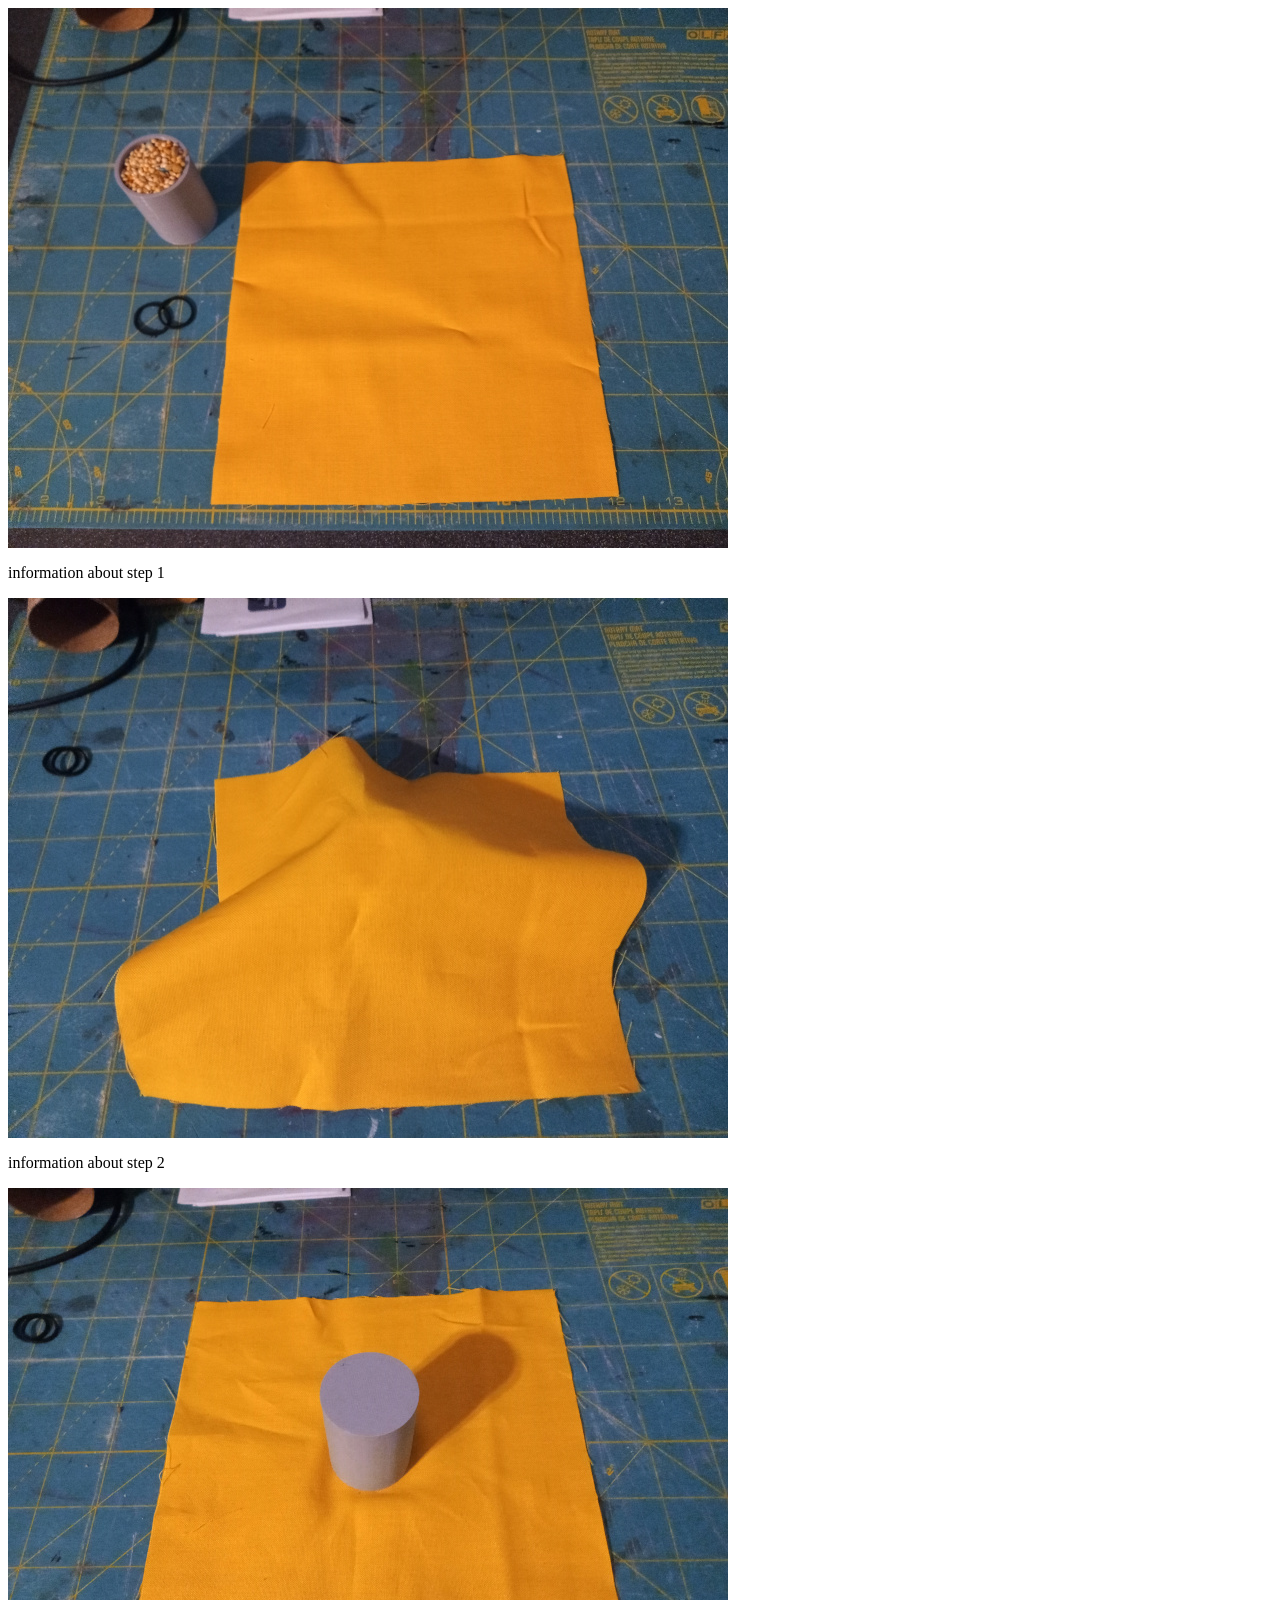
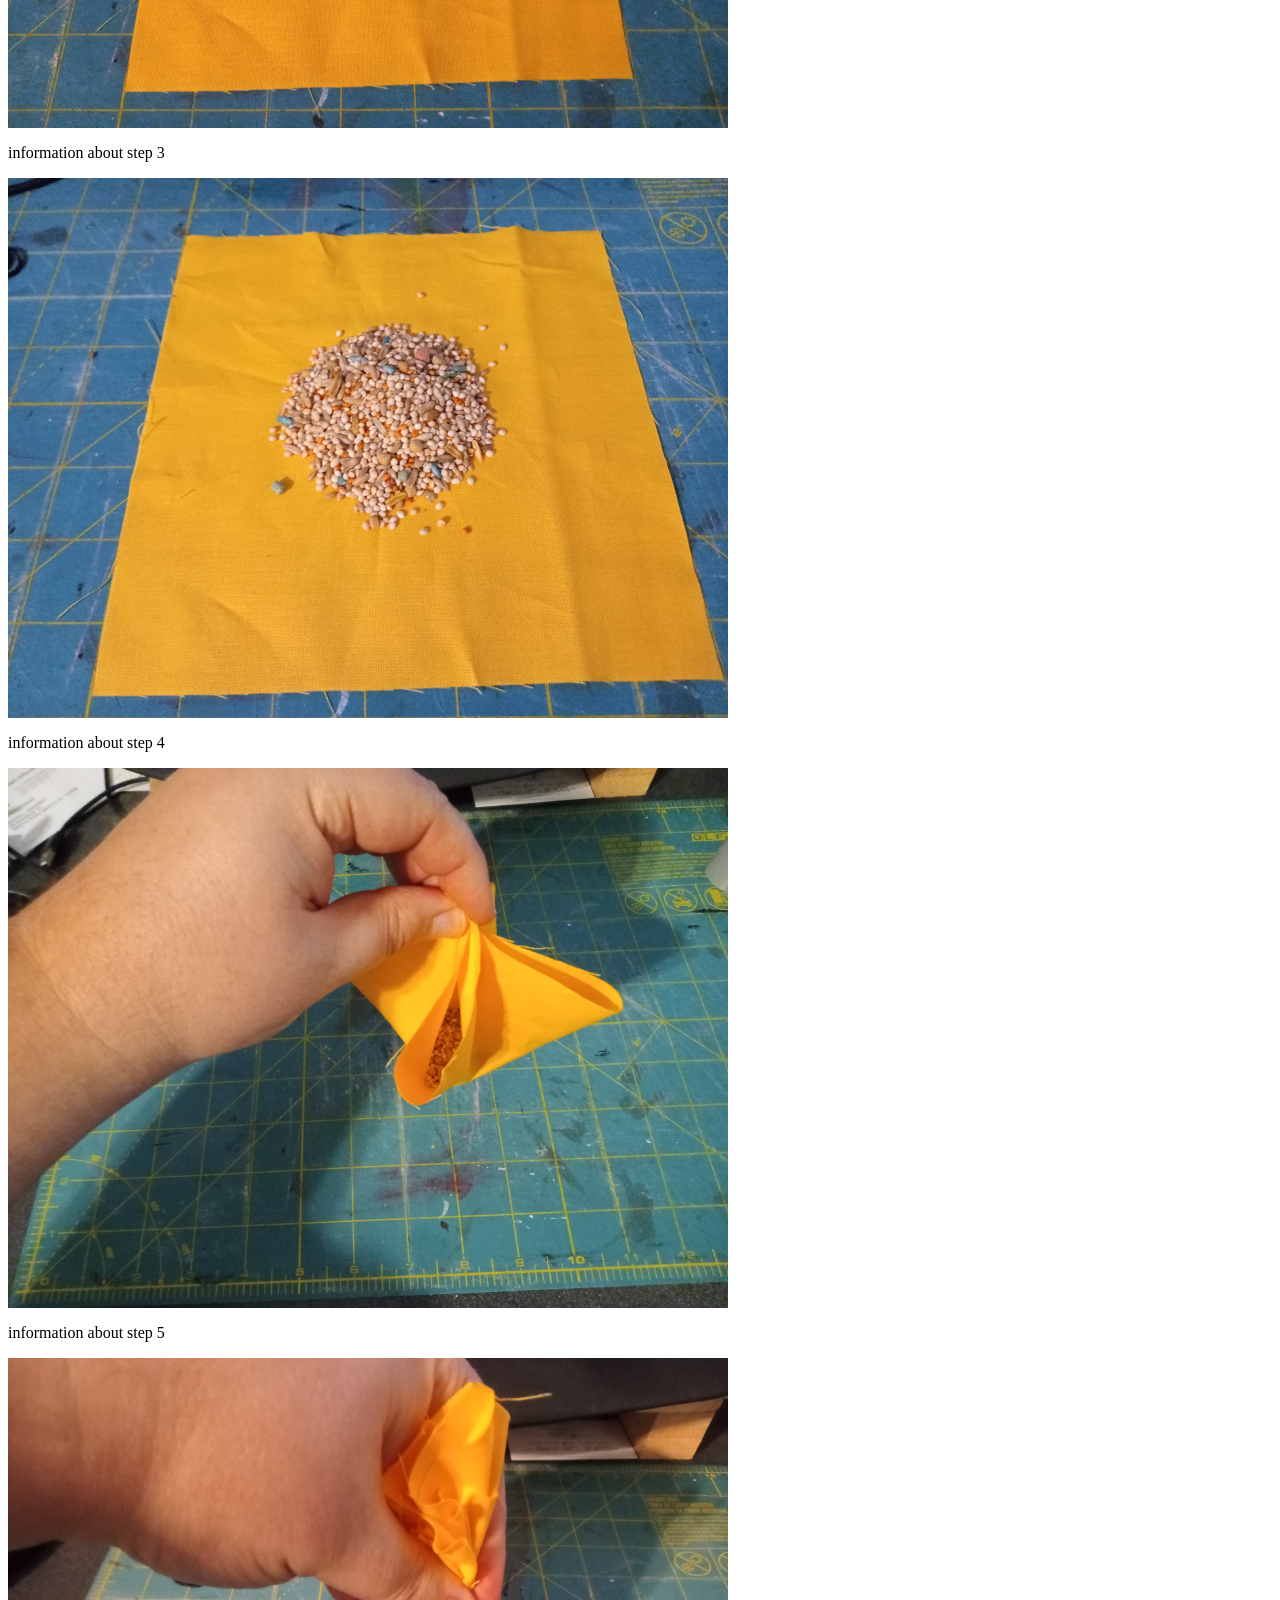
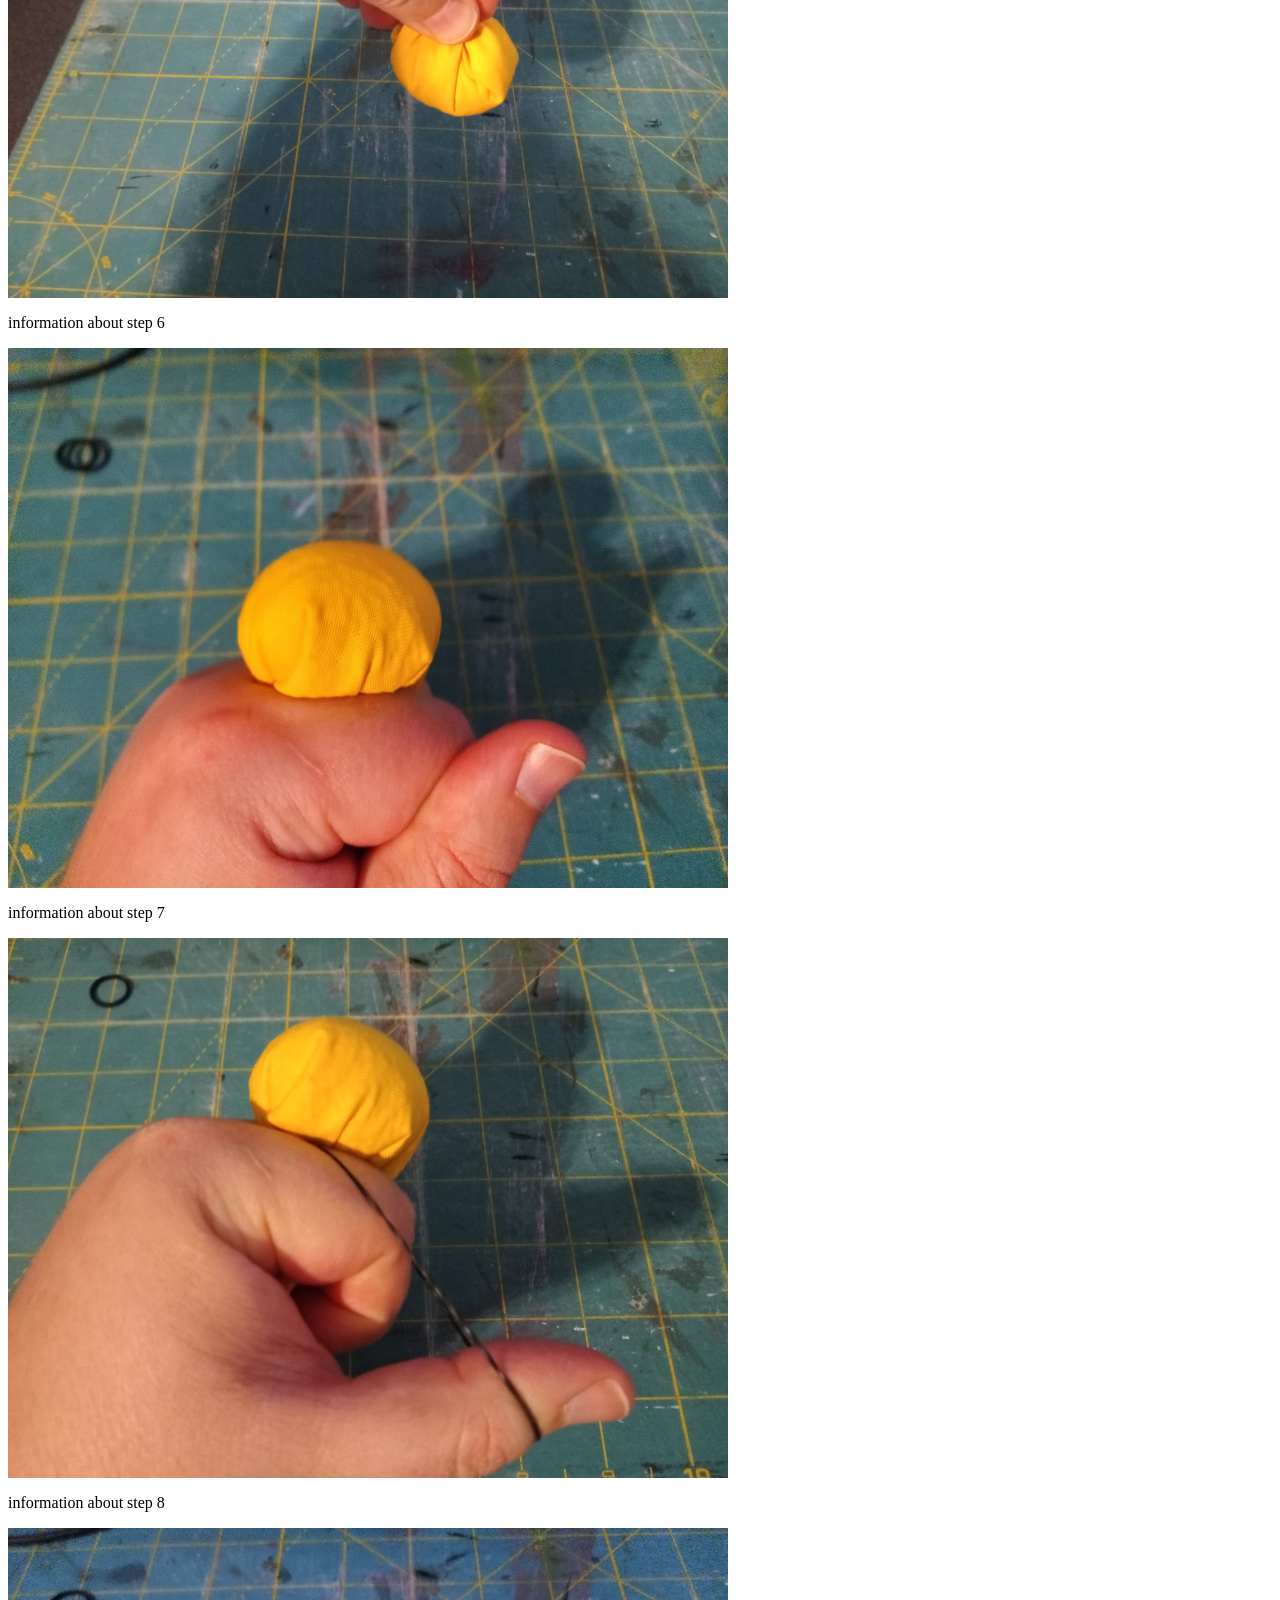
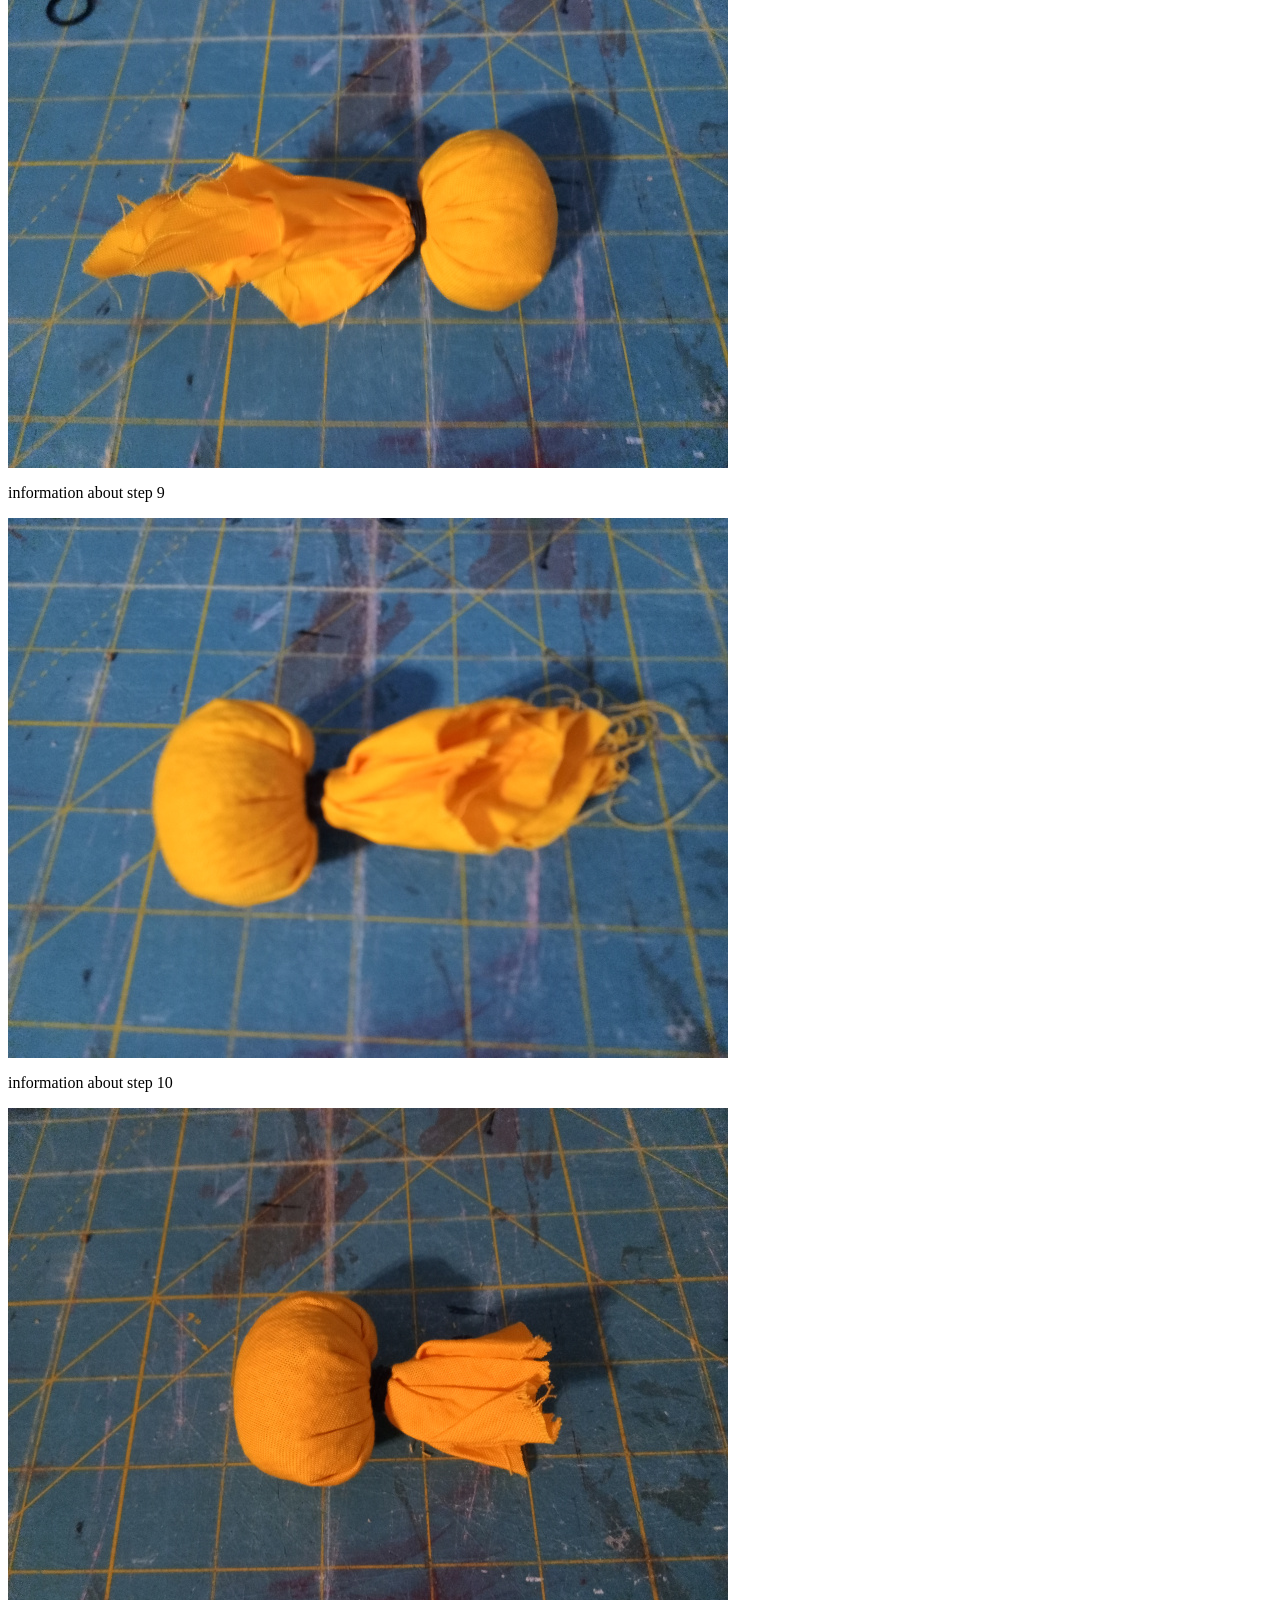
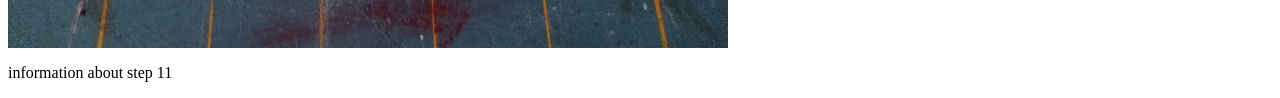
==== packet_tutorial/index.html @ 2afd7cb4 "images and dummy index for packet tutorial" ====
<html>

<head>
    <title>Basic Spell Packet Creation</title>
</head>

<body>
    <div class="slides">
        <div id="slide-1">
            <img src="./images/step1.jpg" />
            <p>information about step 1</p>
        </div>
        <div id="slide-2">
            <img src="./images/step2.jpg" />
            <p>information about step 2</p>
        </div>
        <div id="slide-3">
            <img src="./images/step3.jpg" />
            <p>information about step 3</p>
        </div>
        <div id="slide-4">
            <img src="./images/step4.jpg" />
            <p>information about step 4</p>
        </div>
        <div id="slide-5">
            <img src="./images/step5.jpg" />
            <p>information about step 5</p>
        </div>
        <div id="slide-6">
            <img src="./images/step6.jpg" />
            <p>information about step 6</p>
        </div>
        <div id="slide-7">
            <img src="./images/step7.jpg" />
            <p>information about step 7</p>
        </div>
        <div id="slide-8">
            <img src="./images/step8.jpg" />
            <p>information about step 8</p>
        </div>
        <div id="slide-9">
            <img src="./images/step9.jpg" />
            <p>information about step 9</p>
        </div>
        <div id="slide-10">
            <img src="./images/step10.jpg" />
            <p>information about step 10</p>
        </div>
        <div id="slide-11">
            <img src="./images/step11.jpg" />
            <p>information about step 11</p>
        </div>
    </div>
</body>

</html>
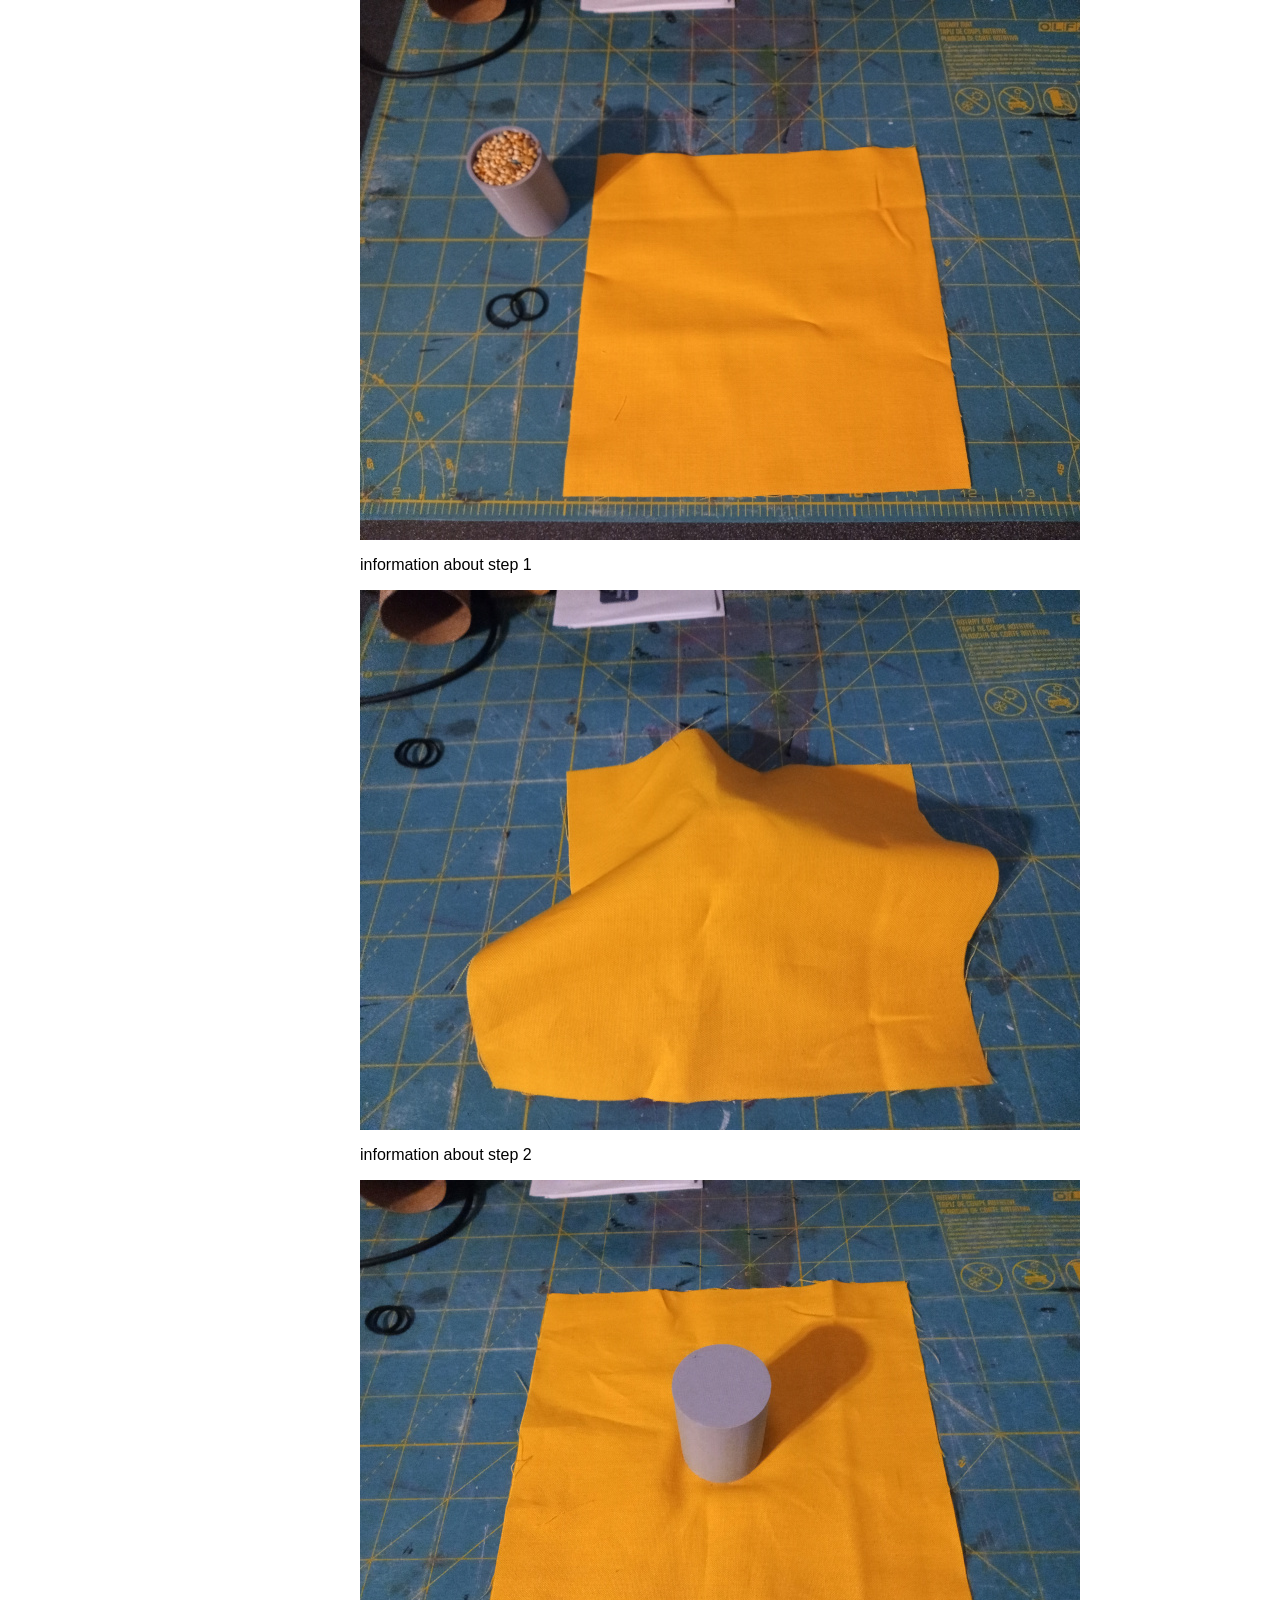
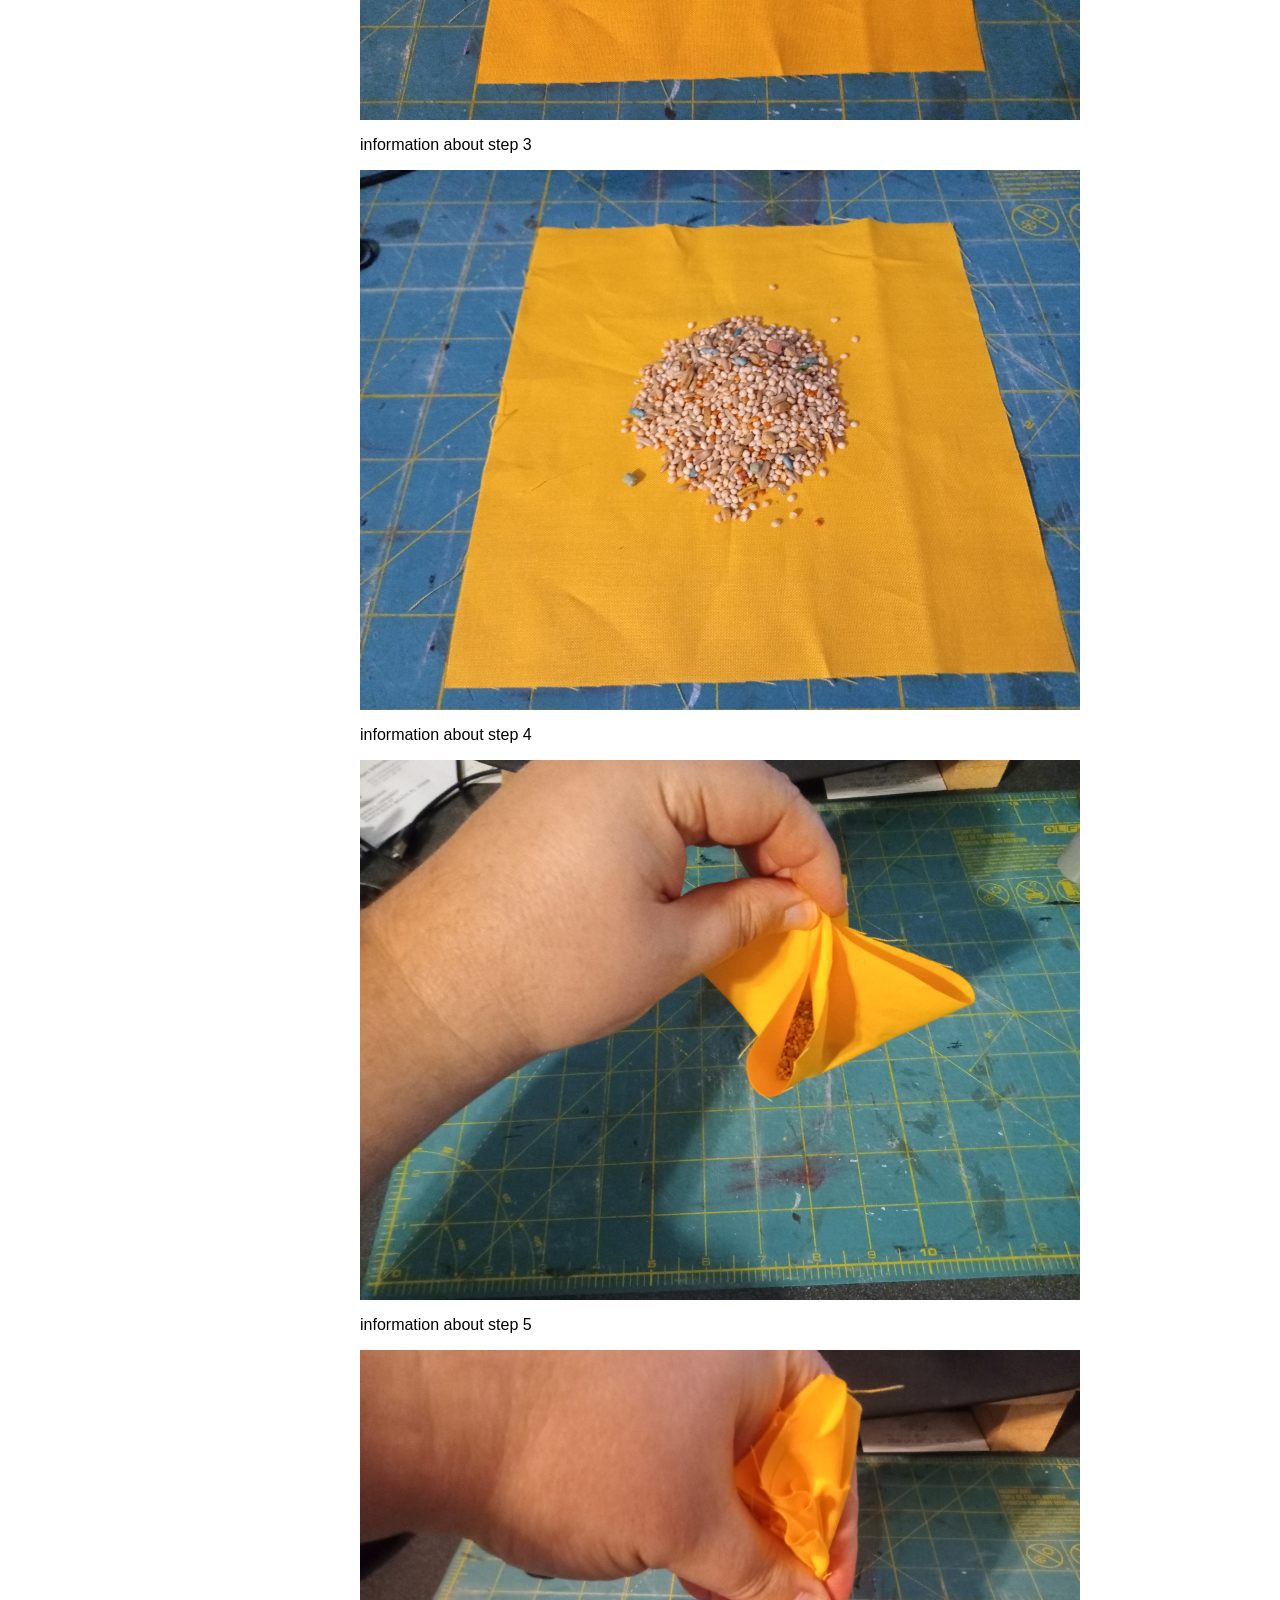
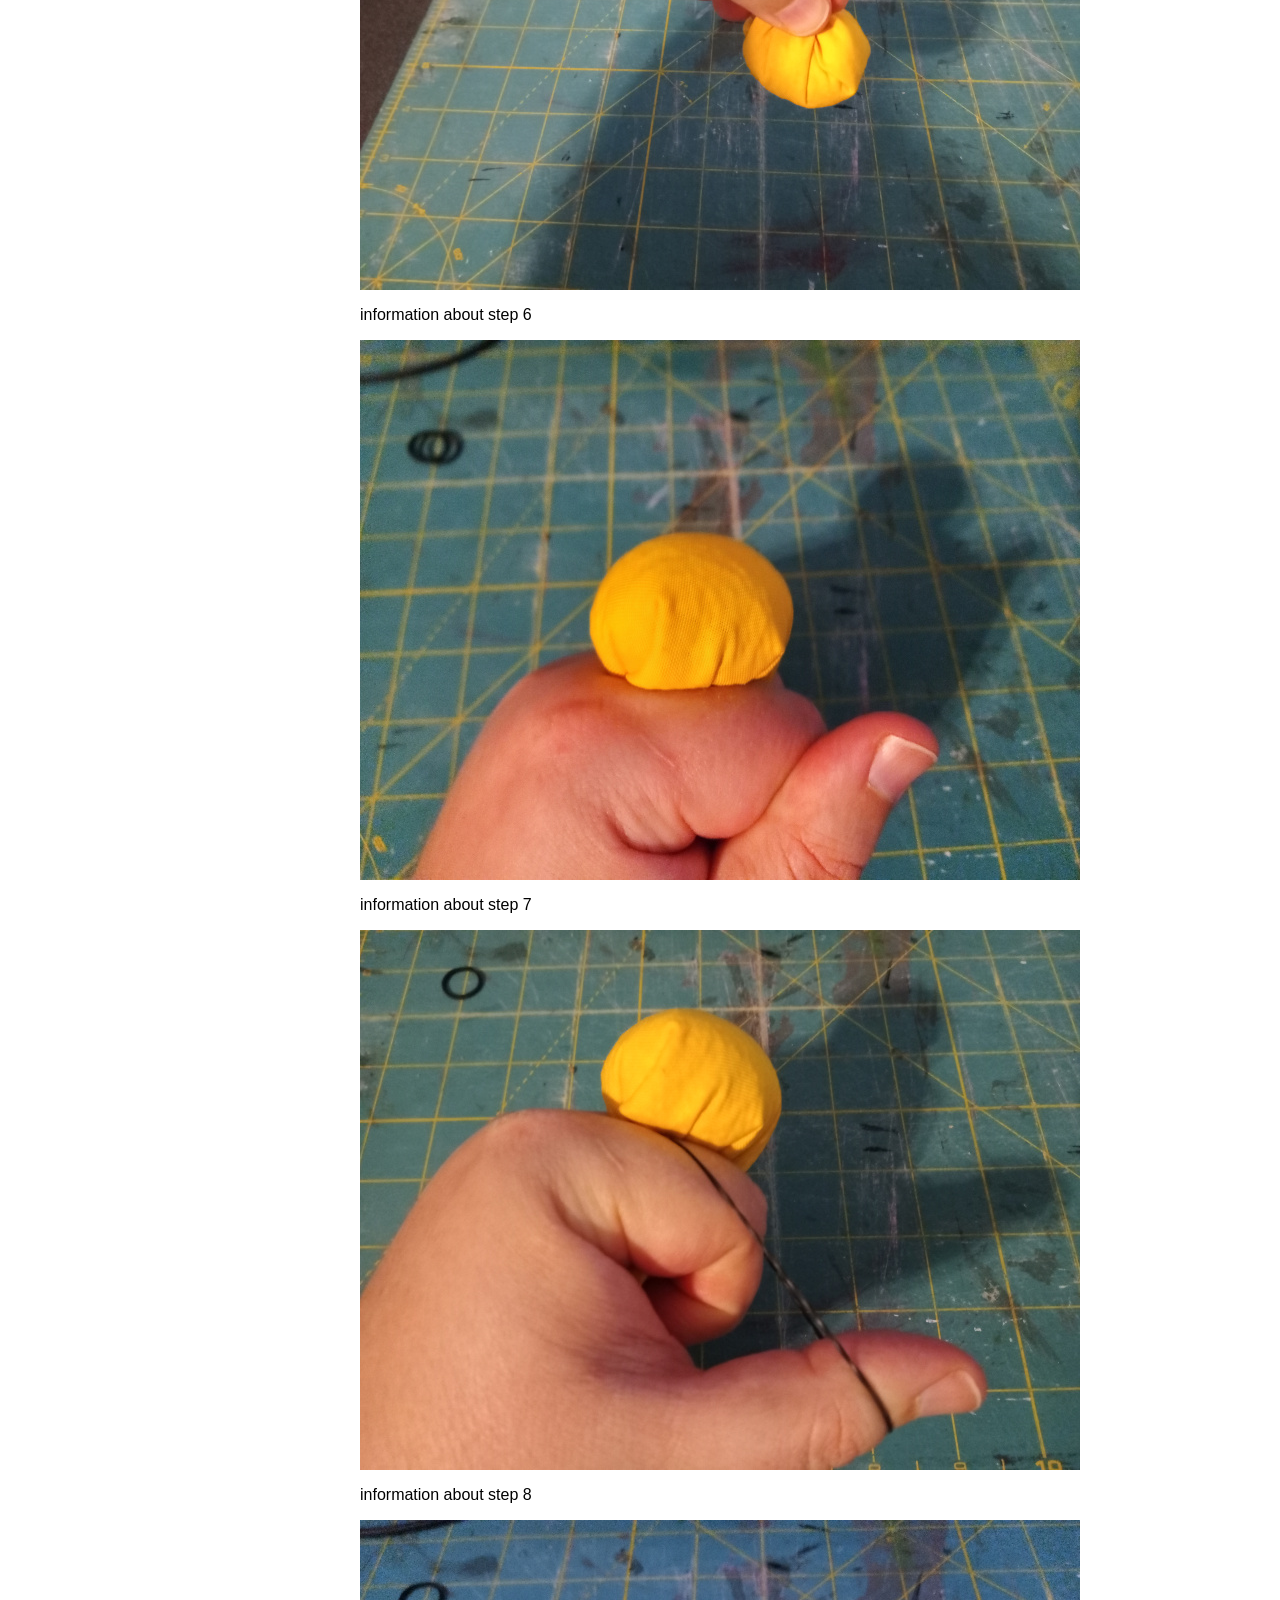
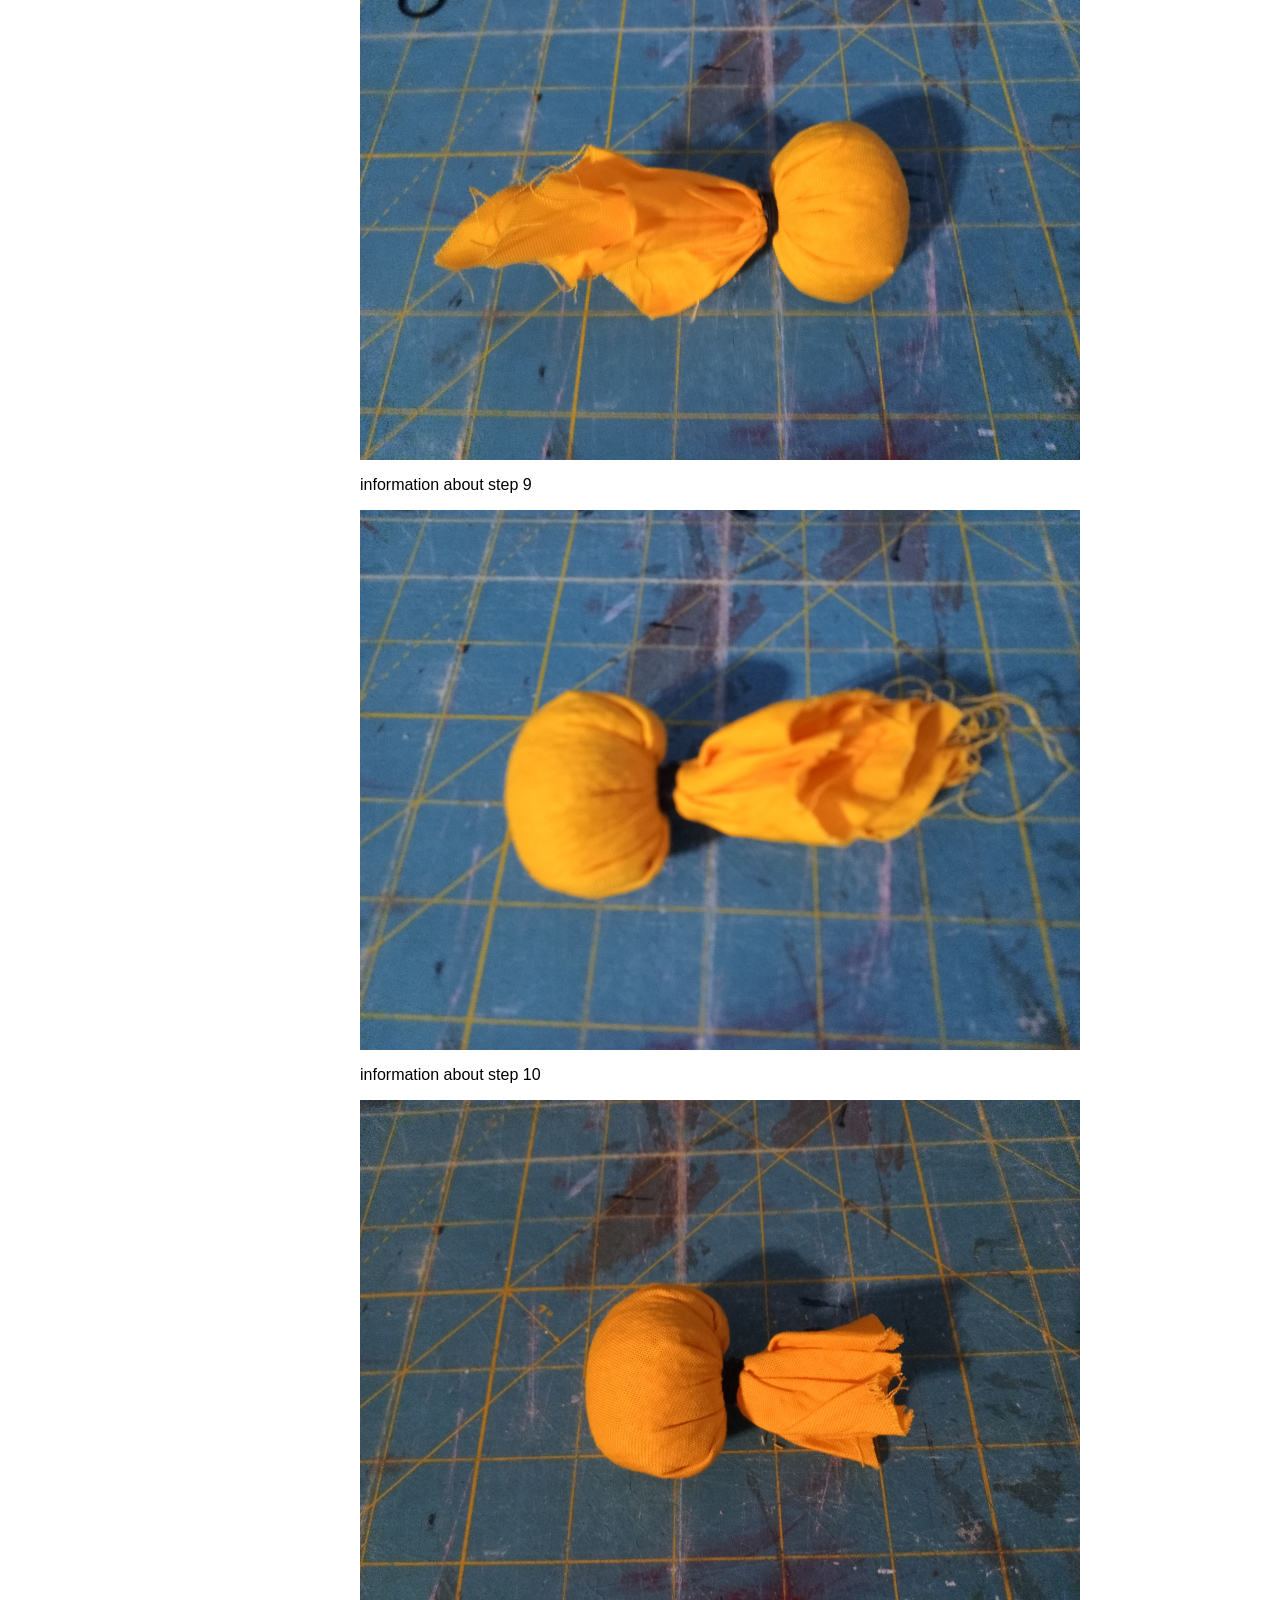
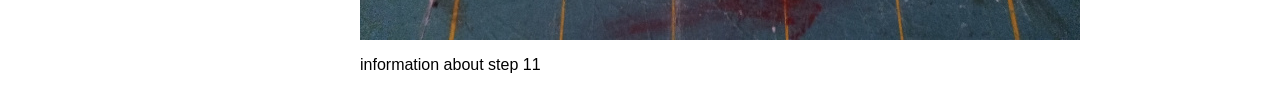
==== commit 7ab06805: "add index.css" ====
--- a/packet_tutorial/index.html
+++ b/packet_tutorial/index.html
@@ -2,6 +2,7 @@
 
 <head>
     <title>Basic Spell Packet Creation</title>
+    <link rel="stylesheet" type="text/css" href="index.css" />
 </head>
 
 <body>
--- a/packet_tutorial/index.css
+++ b/packet_tutorial/index.css
@@ -0,0 +1,231 @@
+@keyframes tonext {
+    75% {
+        left: 0;
+    }
+
+    95% {
+        left: 100%;
+    }
+
+    98% {
+        left: 100%;
+    }
+
+    99% {
+        left: 0;
+    }
+}
+
+@keyframes tostart {
+    75% {
+        left: 0;
+    }
+
+    95% {
+        left: -300%;
+    }
+
+    98% {
+        left: -300%;
+    }
+
+    99% {
+        left: 0;
+    }
+}
+
+@keyframes snap {
+    96% {
+        scroll-snap-align: center;
+    }
+
+    97% {
+        scroll-snap-align: none;
+    }
+
+    99% {
+        scroll-snap-align: none;
+    }
+
+    100% {
+        scroll-snap-align: center;
+    }
+}
+
+body {
+    max-width: 37.5rem;
+    margin: 0 auto;
+    padding: 0 1.25rem;
+    font-family: 'Lato', sans-serif;
+}
+
+* {
+    box-sizing: border-box;
+    scrollbar-color: transparent transparent;
+    /* thumb and track color */
+    scrollbar-width: 0px;
+}
+
+*::-webkit-scrollbar {
+    width: 0;
+}
+
+*::-webkit-scrollbar-track {
+    background: transparent;
+}
+
+*::-webkit-scrollbar-thumb {
+    background: transparent;
+    border: none;
+}
+
+* {
+    -ms-overflow-style: none;
+}
+
+ol,
+li {
+    list-style: none;
+    margin: 0;
+    padding: 0;
+}
+
+.carousel {
+    position: relative;
+    padding-top: 75%;
+    filter: drop-shadow(0 0 10px #0003);
+    perspective: 100px;
+}
+
+.carousel__viewport {
+    position: absolute;
+    top: 0;
+    right: 0;
+    bottom: 0;
+    left: 0;
+    display: flex;
+    overflow-x: scroll;
+    counter-reset: item;
+    scroll-behavior: smooth;
+    scroll-snap-type: x mandatory;
+}
+
+.carousel__slide {
+    position: relative;
+    flex: 0 0 100%;
+    width: 100%;
+    background-color: #f99;
+    counter-increment: item;
+}
+
+.carousel__slide:nth-child(even) {
+    background-color: #99f;
+}
+
+.carousel__slide:before {
+    content: counter(item);
+    position: absolute;
+    top: 50%;
+    left: 50%;
+    transform: translate3d(-50%, -40%, 70px);
+    color: #fff;
+    font-size: 2em;
+}
+
+.carousel__snapper {
+    position: absolute;
+    top: 0;
+    left: 0;
+    width: 100%;
+    height: 100%;
+    scroll-snap-align: center;
+}
+
+@media (hover: hover) {
+    .carousel__snapper {
+        animation-name: tonext, snap;
+        animation-timing-function: ease;
+        animation-duration: 4s;
+        animation-iteration-count: infinite;
+    }
+
+    .carousel__slide:last-child .carousel__snapper {
+        animation-name: tostart, snap;
+    }
+}
+
+@media (prefers-reduced-motion: reduce) {
+    .carousel__snapper {
+        animation-name: none;
+    }
+}
+
+.carousel:hover .carousel__snapper,
+.carousel:focus-within .carousel__snapper {
+    animation-name: none;
+}
+
+.carousel__navigation {
+    position: absolute;
+    right: 0;
+    bottom: 0;
+    left: 0;
+    text-align: center;
+}
+
+.carousel__navigation-list,
+.carousel__navigation-item {
+    display: inline-block;
+}
+
+.carousel__navigation-button {
+    display: inline-block;
+    width: 1.5rem;
+    height: 1.5rem;
+    background-color: #333;
+    background-clip: content-box;
+    border: 0.25rem solid transparent;
+    border-radius: 50%;
+    font-size: 0;
+    transition: transform 0.1s;
+}
+
+.carousel::before,
+.carousel::after,
+.carousel__prev,
+.carousel__next {
+    position: absolute;
+    top: 0;
+    margin-top: 37.5%;
+    width: 4rem;
+    height: 4rem;
+    transform: translateY(-50%);
+    border-radius: 50%;
+    font-size: 0;
+    outline: 0;
+}
+
+.carousel::before,
+.carousel__prev {
+    left: -1rem;
+}
+
+.carousel::after,
+.carousel__next {
+    right: -1rem;
+}
+
+.carousel::before,
+.carousel::after {
+    content: '';
+    z-index: 1;
+    background-color: #333;
+    background-size: 1.5rem 1.5rem;
+    background-repeat: no-repeat;
+    background-position: center center;
+    color: #fff;
+    font-size: 2.5rem;
+    line-height: 4rem;
+    text-align: center;
+    pointer-events: none;
+}
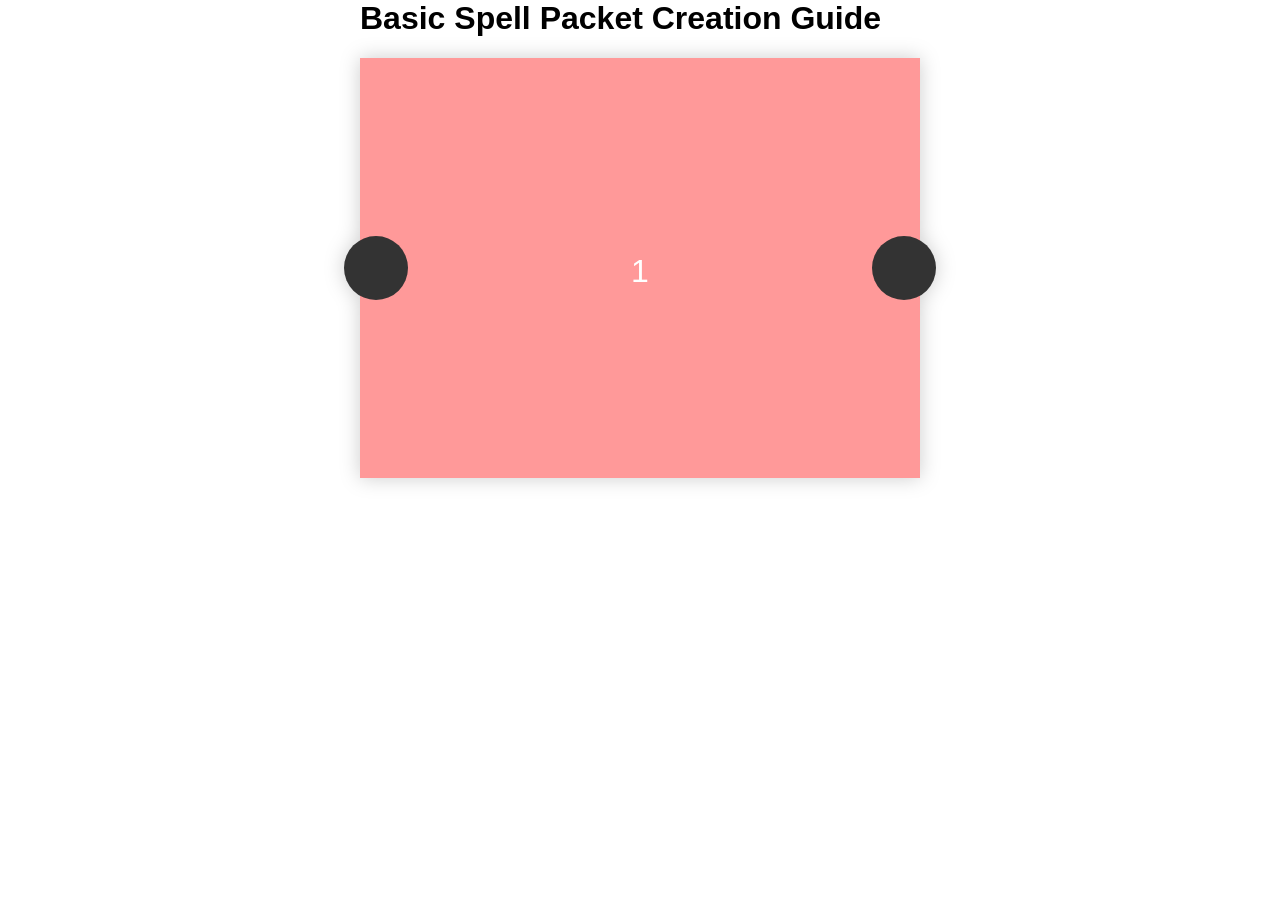
==== commit 1e86f8f8: "update index.html" ====
--- a/packet_tutorial/index.html
+++ b/packet_tutorial/index.html
@@ -6,52 +6,22 @@
 </head>
 
 <body>
-    <div class="slides">
-        <div id="slide-1">
-            <img src="./images/step1.jpg" />
-            <p>information about step 1</p>
-        </div>
-        <div id="slide-2">
-            <img src="./images/step2.jpg" />
-            <p>information about step 2</p>
-        </div>
-        <div id="slide-3">
-            <img src="./images/step3.jpg" />
-            <p>information about step 3</p>
-        </div>
-        <div id="slide-4">
-            <img src="./images/step4.jpg" />
-            <p>information about step 4</p>
-        </div>
-        <div id="slide-5">
-            <img src="./images/step5.jpg" />
-            <p>information about step 5</p>
-        </div>
-        <div id="slide-6">
-            <img src="./images/step6.jpg" />
-            <p>information about step 6</p>
-        </div>
-        <div id="slide-7">
-            <img src="./images/step7.jpg" />
-            <p>information about step 7</p>
-        </div>
-        <div id="slide-8">
-            <img src="./images/step8.jpg" />
-            <p>information about step 8</p>
-        </div>
-        <div id="slide-9">
-            <img src="./images/step9.jpg" />
-            <p>information about step 9</p>
-        </div>
-        <div id="slide-10">
-            <img src="./images/step10.jpg" />
-            <p>information about step 10</p>
-        </div>
-        <div id="slide-11">
-            <img src="./images/step11.jpg" />
-            <p>information about step 11</p>
-        </div>
-    </div>
+    <h1>Basic Spell Packet Creation Guide</h1>
+    <section class="carousel" aria-label="Gallery">
+        <ol class="carousel__viewport">
+            <li id="carousel__slide1" tabindex="0" class="carousel__slide">
+                <div class="carousel__snapper">
+                    <a href="#carousel__slide2" class="carousel__prev">Go to last slide</a>
+                    <a href="#carousel__slide2" class="carousel__next">Go to next slide</a>
+                </div>
+            </li>
+            <li id="carousel__slide2" tabindex="0" class="carousel__slide">
+                <div class="carousel__snapper"></div>
+                <a href="#carousel__slide1" class="carousel__prev">Go to previous slide</a>
+                <a href="#carousel__slide1" class="carousel__next">Go to next slide</a>
+            </li>
+        </ol>
+    </section>
 </body>
 
 </html>
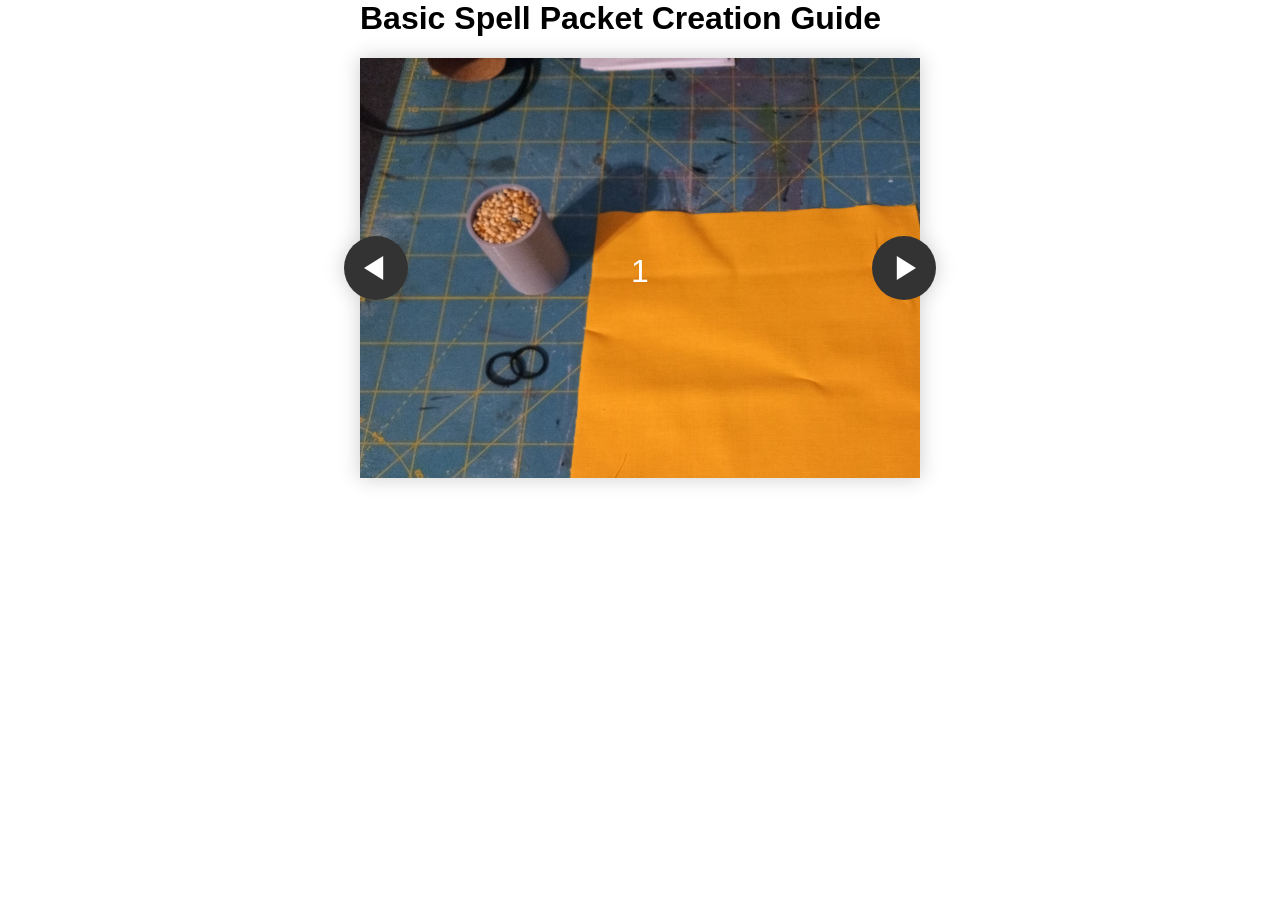
==== commit 7c7e5050: "." ====
--- a/packet_tutorial/index.html
+++ b/packet_tutorial/index.html
@@ -10,12 +10,14 @@
     <section class="carousel" aria-label="Gallery">
         <ol class="carousel__viewport">
             <li id="carousel__slide1" tabindex="0" class="carousel__slide">
+                <image src="./images/step1.jpg" />
                 <div class="carousel__snapper">
                     <a href="#carousel__slide2" class="carousel__prev">Go to last slide</a>
                     <a href="#carousel__slide2" class="carousel__next">Go to next slide</a>
                 </div>
             </li>
             <li id="carousel__slide2" tabindex="0" class="carousel__slide">
+                <image src="./images/step2.jpg" />
                 <div class="carousel__snapper"></div>
                 <a href="#carousel__slide1" class="carousel__prev">Go to previous slide</a>
                 <a href="#carousel__slide1" class="carousel__next">Go to next slide</a>
--- a/packet_tutorial/index.css
+++ b/packet_tutorial/index.css
@@ -228,4 +228,12 @@
     line-height: 4rem;
     text-align: center;
     pointer-events: none;
+}
+
+.carousel::before {
+    background-image: url("data:image/svg+xml,%3Csvg viewBox='0 0 100 100' xmlns='http://www.w3.org/2000/svg'%3E%3Cpolygon points='0,50 80,100 80,0' fill='%23fff'/%3E%3C/svg%3E");
+}
+
+.carousel::after {
+    background-image: url("data:image/svg+xml,%3Csvg viewBox='0 0 100 100' xmlns='http://www.w3.org/2000/svg'%3E%3Cpolygon points='100,50 20,100 20,0' fill='%23fff'/%3E%3C/svg%3E");
 }
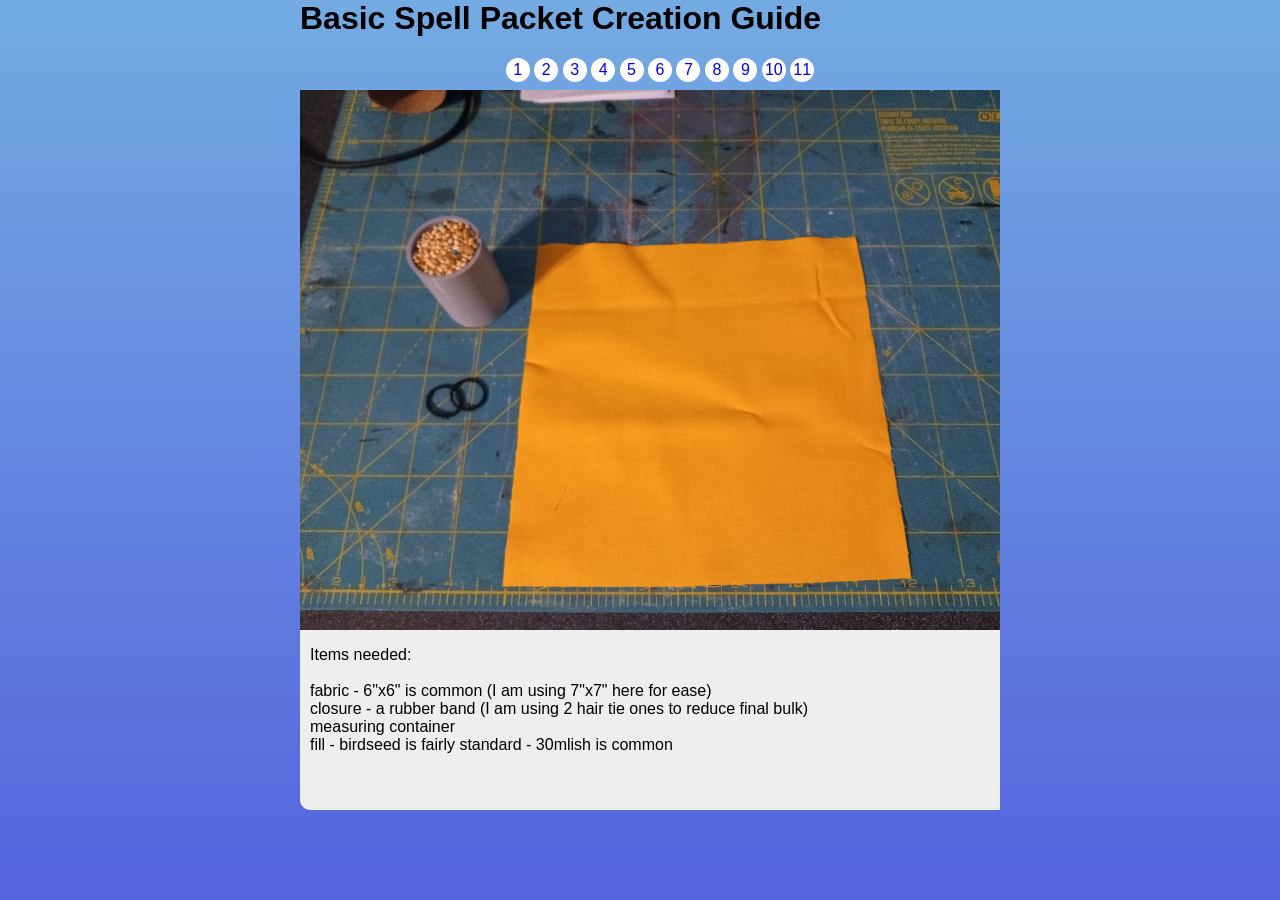
==== commit 22fed1f6: "version for review" ====
--- a/packet_tutorial/index.html
+++ b/packet_tutorial/index.html
@@ -7,23 +7,90 @@
 
 <body>
     <h1>Basic Spell Packet Creation Guide</h1>
-    <section class="carousel" aria-label="Gallery">
-        <ol class="carousel__viewport">
-            <li id="carousel__slide1" tabindex="0" class="carousel__slide">
-                <image src="./images/step1.jpg" />
-                <div class="carousel__snapper">
-                    <a href="#carousel__slide2" class="carousel__prev">Go to last slide</a>
-                    <a href="#carousel__slide2" class="carousel__next">Go to next slide</a>
-                </div>
-            </li>
-            <li id="carousel__slide2" tabindex="0" class="carousel__slide">
-                <image src="./images/step2.jpg" />
-                <div class="carousel__snapper"></div>
-                <a href="#carousel__slide1" class="carousel__prev">Go to previous slide</a>
-                <a href="#carousel__slide1" class="carousel__next">Go to next slide</a>
-            </li>
-        </ol>
-    </section>
+    <div class="slider">
+
+        <a href="#slide-1">1</a>
+        <a href="#slide-2">2</a>
+        <a href="#slide-3">3</a>
+        <a href="#slide-4">4</a>
+        <a href="#slide-5">5</a>
+        <a href="#slide-6">6</a>
+        <a href="#slide-7">7</a>
+        <a href="#slide-8">8</a>
+        <a href="#slide-9">9</a>
+        <a href="#slide-10">10</a>
+        <a href="#slide-11">11</a>
+        <div class="slides">
+            <div id="slide-1">
+                <image src="images/step1.jpg"></image>
+                <p>Items needed: <br />
+                    <br />fabric - 6"x6" is common (I am using 7"x7" here for ease)
+                    <br />closure - a rubber band (I am using 2 hair tie ones to reduce final bulk)
+                    <br />measuring container
+                    <br />fill - birdseed is fairly standard - 30mlish is common
+                </p>
+            </div>
+            <div id="slide-2">
+                <image src="images/step2.jpg">
+                    <p>Centering the fabric on the measuring container, then holding it to the sides to flip it,
+                        is an easy way to get the seed in a nice pile in the middle of the fabric</p>
+            </div>
+            <div id="slide-3">
+                <image src="images/step3.jpg">
+                    <p>Poor out the seed as centered into the fabric as possible</p>
+            </div>
+            <div id="slide-4">
+                <image src="images/step4.jpg">
+                    <p>Seed in the middle of the fabric square</p>
+            </div>
+            <div id="slide-5">
+                <image src="images/step5.jpg">
+                    <p>
+                        Carefully pull all four corners of the fabric together and carefully pick up the packet
+                    </p>
+            </div>
+            <div id="slide-6">
+                <image src="images/step6.jpg">
+                    <p>
+                        Carefully squeeze down the packet, making the seed area spherical(-ish)
+                    </p>
+            </div>
+            <div id="slide-7">
+                <image src="images/step7.jpg">
+                    <p>
+                        Hold the packet tight right where the rubber band will go and make sure the packet head looks
+                        good
+                    </p>
+            </div>
+            <div id="slide-8">
+                <image src="images/step8.jpg">
+                    <p>
+                        Pull the rubber band over the head, tight against the seed next to your finger, twist repeat,
+                        until the rubber band is tight
+                    </p>
+            </div>
+            <div id="slide-9">
+                <image src="images/step9.jpg">
+                    <p>
+                        Here is after the first hair tie is added, I then repeat the process with a second one for
+                        stability
+                    </p>
+            </div>
+            <div id="slide-10">
+                <image src="images/step10.jpg">
+                    <p>
+                        Here is a completed spell packet, however some people will clip the tail down to reduce its
+                        size.
+                    </p>
+            </div>
+            <div id="slide-11">
+                <image src="images/step11.jpg">
+                    <p>
+                        A spell packet with the tail clipped
+                    </p>
+            </div>
+        </div>
+    </div>
 </body>
 
 </html>
--- a/packet_tutorial/index.css
+++ b/packet_tutorial/index.css
@@ -1,239 +1,143 @@
-@keyframes tonext {
-    75% {
-        left: 0;
-    }
+* {
+    box-sizing: border-box;
+}
 
-    95% {
-        left: 100%;
-    }
+h1 {
+    display: block;
+}
 
-    98% {
-        left: 100%;
-    }
+.slider {
+    width: 720px;
+    text-align: center;
+    overflow: hidden;
+    display: block;
+}
 
-    99% {
-        left: 0;
+.slides {
+    display: flex;
+
+    overflow-x: auto;
+    scroll-snap-type: x mandatory;
+
+
+
+    scroll-behavior: smooth;
+    -webkit-overflow-scrolling: touch;
+
+    /*
+  scroll-snap-points-x: repeat(300px);
+  scroll-snap-type: mandatory;
+  */
+}
+
+.slides::-webkit-scrollbar {
+    width: 10px;
+    height: 10px;
+}
+
+.slides::-webkit-scrollbar-thumb {
+    background: black;
+    border-radius: 10px;
+}
+
+.slides::-webkit-scrollbar-track {
+    background: transparent;
+}
+
+.slides>div {
+    scroll-snap-align: start;
+    flex-shrink: 0;
+    width: 720px;
+    height: 720px;
+    margin-right: 50px;
+    border-radius: 10px;
+    background: #eee;
+    transform-origin: center center;
+    transform: scale(1);
+    transition: transform 0.5s;
+    position: relative;
+
+    display: flex;
+    justify-content: center;
+    align-items: center;
+}
+
+.slides>div:target {
+    /*   transform: scale(0.8); */
+}
+
+.author-info {
+    background: rgba(0, 0, 0, 0.75);
+    color: white;
+    padding: 0.75rem;
+    text-align: center;
+    position: absolute;
+    bottom: 0;
+    left: 0;
+    width: 100%;
+    margin: 0;
+}
+
+.author-info a {
+    color: white;
+}
+
+img {
+    object-fit: cover;
+    position: absolute;
+    top: 0;
+    left: 0;
+    width: 720;
+    height: 540;
+}
+
+.slider>a {
+    display: inline-flex;
+    width: 1.5rem;
+    height: 1.5rem;
+    background: white;
+    text-decoration: none;
+    align-items: center;
+    justify-content: center;
+    border-radius: 50%;
+    margin: 0 0 0.5rem 0;
+    position: relative;
+}
+
+.slider>a:active {
+    top: 1px;
+}
+
+.slider>a:focus {
+    background: #000;
+}
+
+/* Don't need button navigation */
+@supports (scroll-snap-type) {
+    .slider>a {
+        display: none;
     }
 }
 
-@keyframes tostart {
-    75% {
-        left: 0;
-    }
-
-    95% {
-        left: -300%;
-    }
-
-    98% {
-        left: -300%;
-    }
-
-    99% {
-        left: 0;
-    }
-}
-
-@keyframes snap {
-    96% {
-        scroll-snap-align: center;
-    }
-
-    97% {
-        scroll-snap-align: none;
-    }
-
-    99% {
-        scroll-snap-align: none;
-    }
-
-    100% {
-        scroll-snap-align: center;
-    }
+html,
+body {
+    height: 100%;
+    overflow: hidden;
 }
 
 body {
-    max-width: 37.5rem;
+    align-items: center;
+    justify-content: center;
+    background: linear-gradient(to bottom, #74ABE2, #5563DE);
+    width: 720px;
     margin: 0 auto;
     padding: 0 1.25rem;
     font-family: 'Lato', sans-serif;
 }
 
-* {
-    box-sizing: border-box;
-    scrollbar-color: transparent transparent;
-    /* thumb and track color */
-    scrollbar-width: 0px;
-}
-
-*::-webkit-scrollbar {
-    width: 0;
-}
-
-*::-webkit-scrollbar-track {
-    background: transparent;
-}
-
-*::-webkit-scrollbar-thumb {
-    background: transparent;
-    border: none;
-}
-
-* {
-    -ms-overflow-style: none;
-}
-
-ol,
-li {
-    list-style: none;
-    margin: 0;
-    padding: 0;
-}
-
-.carousel {
-    position: relative;
-    padding-top: 75%;
-    filter: drop-shadow(0 0 10px #0003);
-    perspective: 100px;
-}
-
-.carousel__viewport {
+p {
     position: absolute;
-    top: 0;
-    right: 0;
-    bottom: 0;
-    left: 0;
-    display: flex;
-    overflow-x: scroll;
-    counter-reset: item;
-    scroll-behavior: smooth;
-    scroll-snap-type: x mandatory;
-}
-
-.carousel__slide {
-    position: relative;
-    flex: 0 0 100%;
-    width: 100%;
-    background-color: #f99;
-    counter-increment: item;
-}
-
-.carousel__slide:nth-child(even) {
-    background-color: #99f;
-}
-
-.carousel__slide:before {
-    content: counter(item);
-    position: absolute;
-    top: 50%;
-    left: 50%;
-    transform: translate3d(-50%, -40%, 70px);
-    color: #fff;
-    font-size: 2em;
-}
-
-.carousel__snapper {
-    position: absolute;
-    top: 0;
-    left: 0;
-    width: 100%;
-    height: 100%;
-    scroll-snap-align: center;
-}
-
-@media (hover: hover) {
-    .carousel__snapper {
-        animation-name: tonext, snap;
-        animation-timing-function: ease;
-        animation-duration: 4s;
-        animation-iteration-count: infinite;
-    }
-
-    .carousel__slide:last-child .carousel__snapper {
-        animation-name: tostart, snap;
-    }
-}
-
-@media (prefers-reduced-motion: reduce) {
-    .carousel__snapper {
-        animation-name: none;
-    }
-}
-
-.carousel:hover .carousel__snapper,
-.carousel:focus-within .carousel__snapper {
-    animation-name: none;
-}
-
-.carousel__navigation {
-    position: absolute;
-    right: 0;
-    bottom: 0;
-    left: 0;
-    text-align: center;
-}
-
-.carousel__navigation-list,
-.carousel__navigation-item {
-    display: inline-block;
-}
-
-.carousel__navigation-button {
-    display: inline-block;
-    width: 1.5rem;
-    height: 1.5rem;
-    background-color: #333;
-    background-clip: content-box;
-    border: 0.25rem solid transparent;
-    border-radius: 50%;
-    font-size: 0;
-    transition: transform 0.1s;
-}
-
-.carousel::before,
-.carousel::after,
-.carousel__prev,
-.carousel__next {
-    position: absolute;
-    top: 0;
-    margin-top: 37.5%;
-    width: 4rem;
-    height: 4rem;
-    transform: translateY(-50%);
-    border-radius: 50%;
-    font-size: 0;
-    outline: 0;
-}
-
-.carousel::before,
-.carousel__prev {
-    left: -1rem;
-}
-
-.carousel::after,
-.carousel__next {
-    right: -1rem;
-}
-
-.carousel::before,
-.carousel::after {
-    content: '';
-    z-index: 1;
-    background-color: #333;
-    background-size: 1.5rem 1.5rem;
-    background-repeat: no-repeat;
-    background-position: center center;
-    color: #fff;
-    font-size: 2.5rem;
-    line-height: 4rem;
-    text-align: center;
-    pointer-events: none;
-}
-
-.carousel::before {
-    background-image: url("data:image/svg+xml,%3Csvg viewBox='0 0 100 100' xmlns='http://www.w3.org/2000/svg'%3E%3Cpolygon points='0,50 80,100 80,0' fill='%23fff'/%3E%3C/svg%3E");
-}
-
-.carousel::after {
-    background-image: url("data:image/svg+xml,%3Csvg viewBox='0 0 100 100' xmlns='http://www.w3.org/2000/svg'%3E%3Cpolygon points='100,50 20,100 20,0' fill='%23fff'/%3E%3C/svg%3E");
+    top: 540;
+    left: 10;
+    text-align: left;
 }
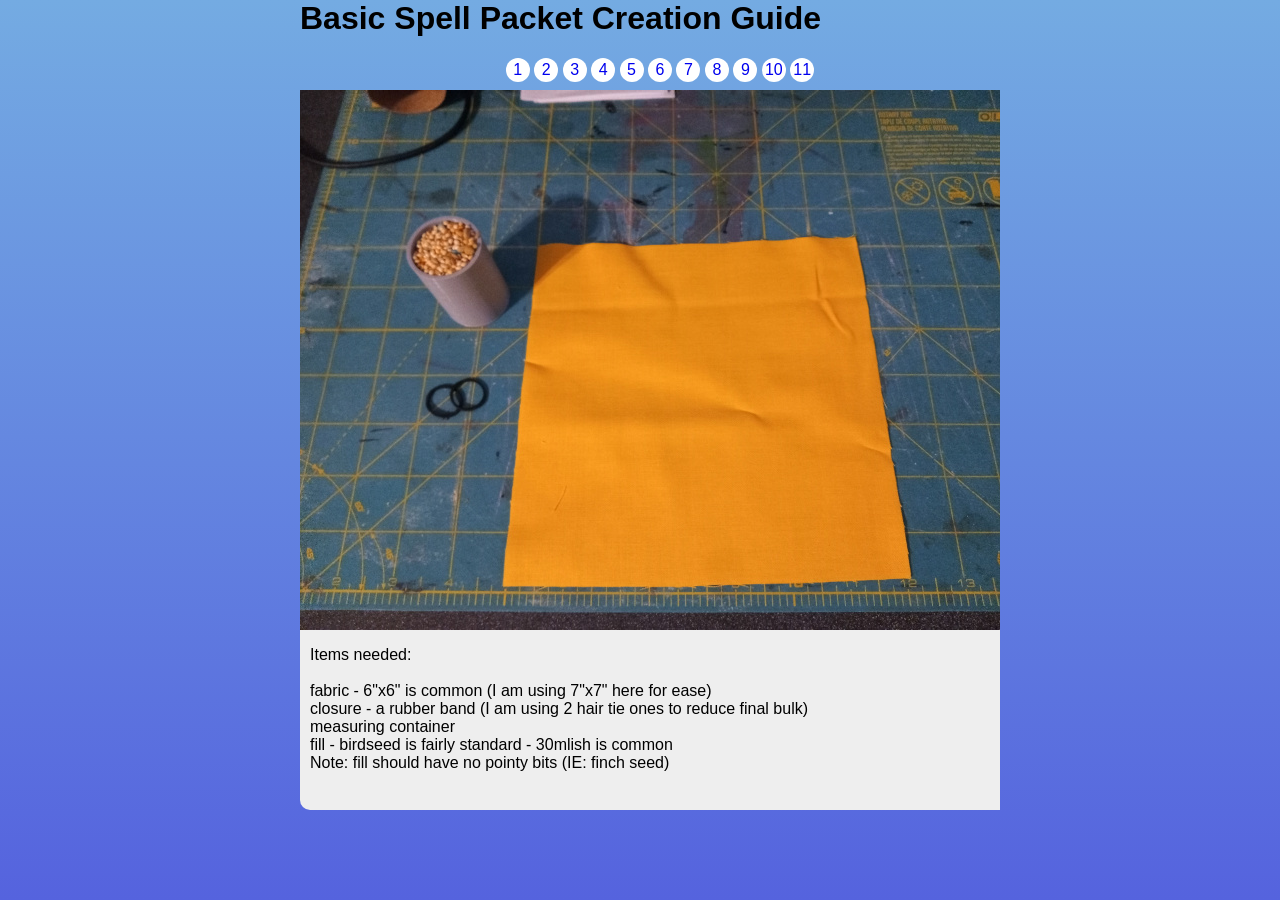
==== commit c759206d: "finch seed" ====
--- a/packet_tutorial/index.html
+++ b/packet_tutorial/index.html
@@ -2,7 +2,7 @@
 
 <head>
     <title>Basic Spell Packet Creation</title>
-    <link rel="stylesheet" type="text/css" href="index.css" />
+    <link rel="stylesheet" type="text/css" href="./index.css" />
 </head>
 
 <body>
@@ -28,6 +28,7 @@
                     <br />closure - a rubber band (I am using 2 hair tie ones to reduce final bulk)
                     <br />measuring container
                     <br />fill - birdseed is fairly standard - 30mlish is common
+                    <br />Note: fill should have no pointy bits (IE: finch seed)
                 </p>
             </div>
             <div id="slide-2">
